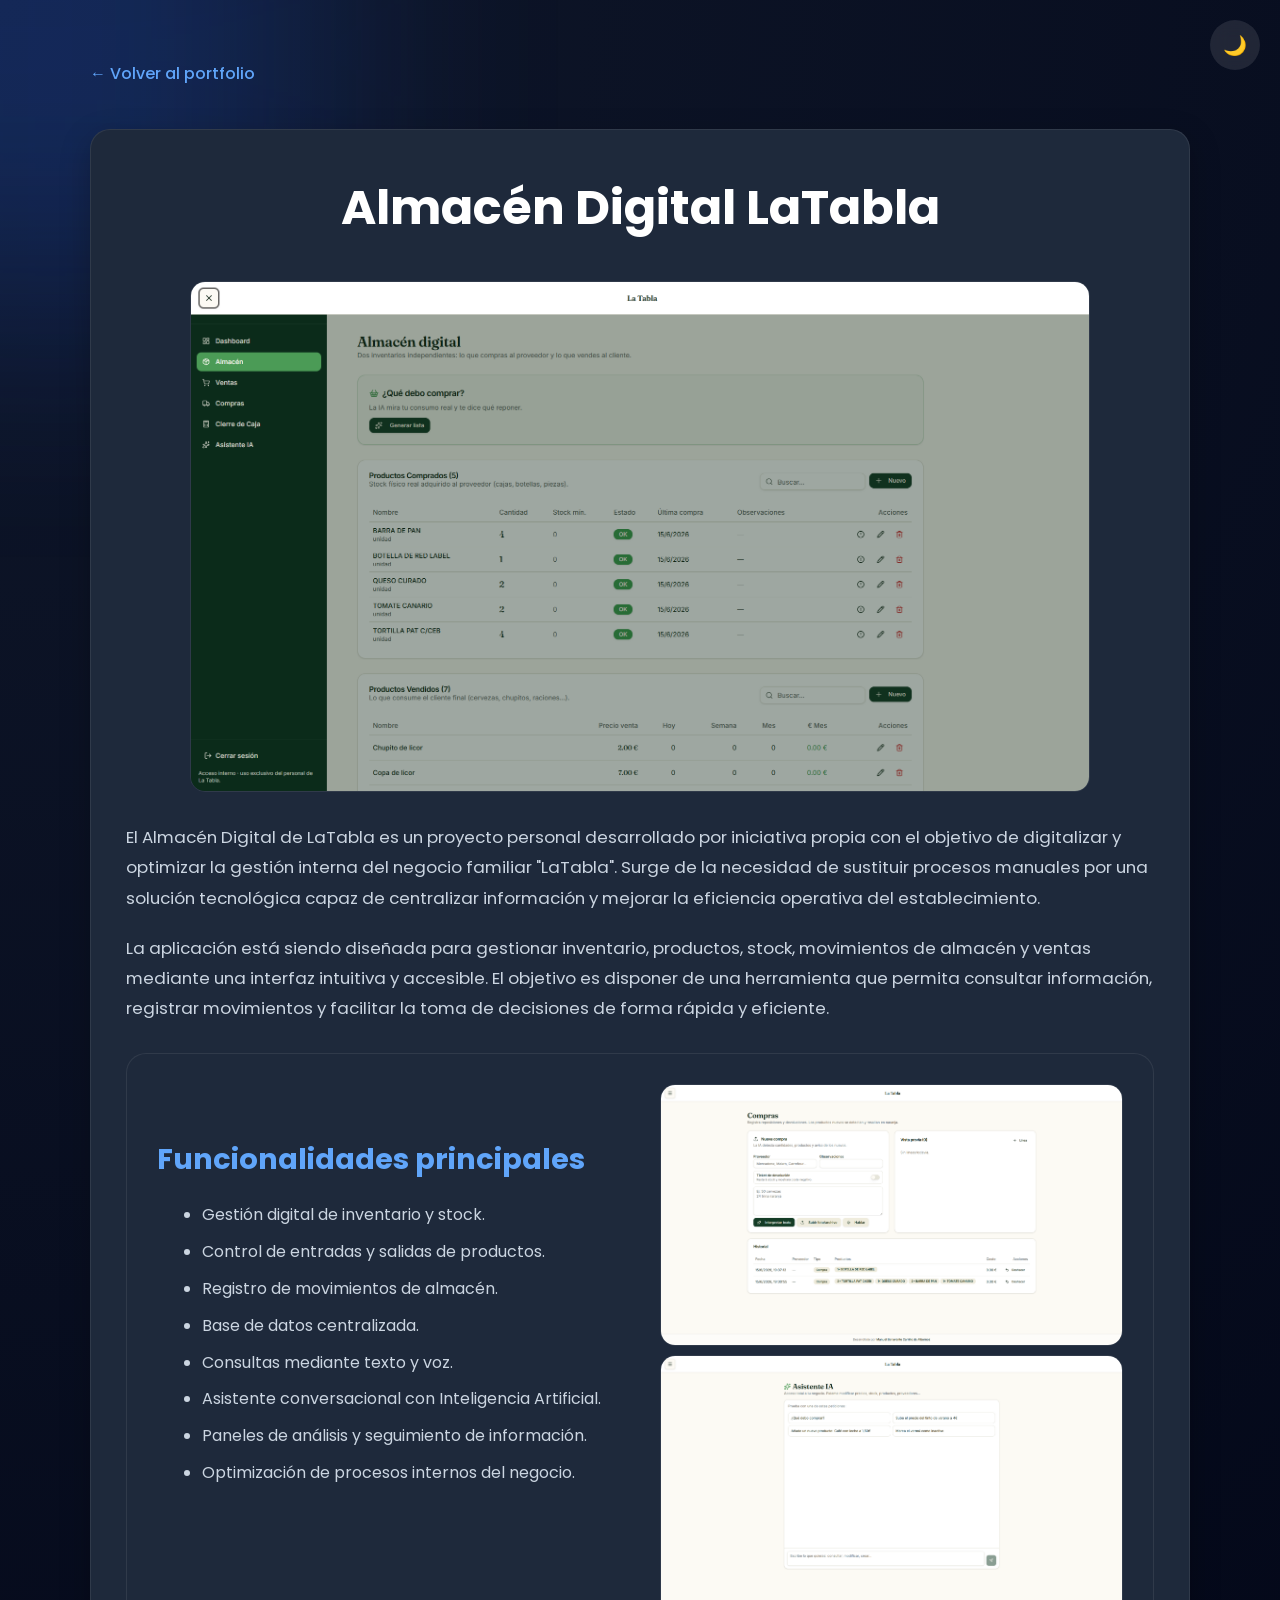
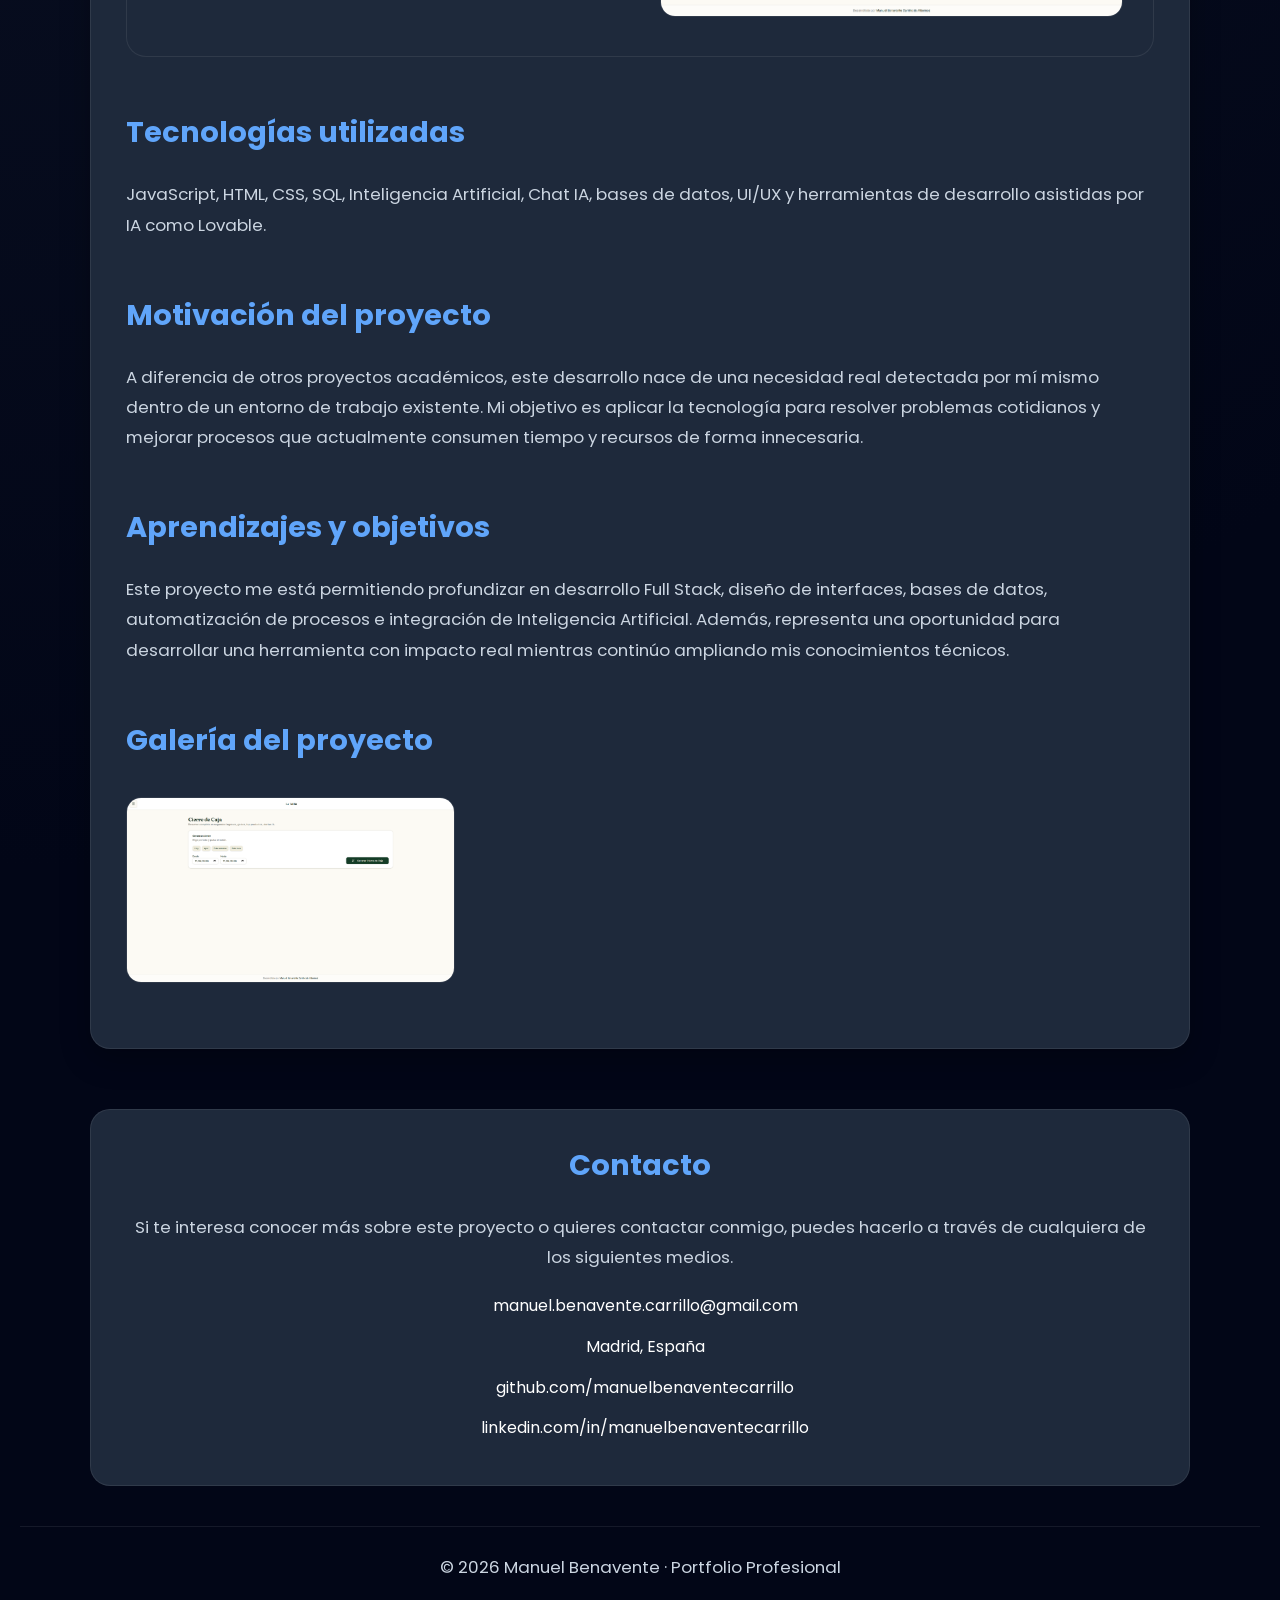
==== almacen-digital-latabla.html @ 51ba2174 "Actualización 17/06 Proyectos nuevo y sus paginas" ====
<!DOCTYPE html>
<html lang="en">

<head>
    <meta charset="UTF-8">
    <meta name="viewport" content="width=device-width, initial-scale=1.0">
    <title>Almacen Digital LaTabla</title>

    <link rel="stylesheet" href="proyecto.css">
    <link rel="preconnect" href="https://fonts.googleapis.com">
    <link href="https://fonts.googleapis.com/css2?family=Poppins:wght@300;400;500;600;700&display=swap"
        rel="stylesheet">
</head>

<body>
<button id="theme-toggle" aria-label="Cambiar tema">
    🌙
</button>
    <div class="container">

        <a href="index.html" class="back-button">← Volver al portfolio</a>

        <div class="card">

            <h1>Almacén Digital LaTabla</h1>
            <img src="assets/proyectos/almacendigital_tabla/proyecto_almacendigital_latabla.png" class="hero-project-image">

            <p>
                El Almacén Digital de LaTabla es un proyecto personal desarrollado por iniciativa propia con el objetivo
                de digitalizar y optimizar la gestión interna del negocio familiar "LaTabla". Surge de la necesidad de
                sustituir procesos manuales por una solución tecnológica capaz de centralizar información y mejorar la
                eficiencia operativa del establecimiento.
            </p>

            <p>
                La aplicación está siendo diseñada para gestionar inventario, productos, stock, movimientos de almacén y
                ventas mediante una interfaz intuitiva y accesible. El objetivo es disponer de una herramienta que
                permita consultar información, registrar movimientos y facilitar la toma de decisiones de forma rápida y
                eficiente.
            </p>

            <div class="feature-box">

                <div class="feature-text">

                    <h2>Funcionalidades principales</h2>

                    <ul>
                        <li>Gestión digital de inventario y stock.</li>
                        <li>Control de entradas y salidas de productos.</li>
                        <li>Registro de movimientos de almacén.</li>
                        <li>Base de datos centralizada.</li>
                        <li>Consultas mediante texto y voz.</li>
                        <li>Asistente conversacional con Inteligencia Artificial.</li>
                        <li>Paneles de análisis y seguimiento de información.</li>
                        <li>Optimización de procesos internos del negocio.</li>
                    </ul>

                </div>

                <div class="feature-image">

                    <img src="assets/proyectos/almacendigital_tabla/imagen2.png" alt="Funcionalidades del sistema">
                    <img src="assets/proyectos/almacendigital_tabla/imagen3.png" alt="Funcionalidades del sistema">

                </div>

            </div>

            <h2>Tecnologías utilizadas</h2>

            <p>
                JavaScript, HTML, CSS, SQL, Inteligencia Artificial, Chat IA, bases de datos, UI/UX y herramientas de
                desarrollo asistidas por IA como Lovable.
            </p>

            <h2>Motivación del proyecto</h2>

            <p>
                A diferencia de otros proyectos académicos, este desarrollo nace de una necesidad real detectada por mí
                mismo dentro de un entorno de trabajo existente. Mi objetivo es aplicar la tecnología para resolver
                problemas cotidianos y mejorar procesos que actualmente consumen tiempo y recursos de forma
                innecesaria.
            </p>

            <h2>Aprendizajes y objetivos</h2>

            <p>
                Este proyecto me está permitiendo profundizar en desarrollo Full Stack, diseño de interfaces, bases de
                datos, automatización de procesos e integración de Inteligencia Artificial. Además, representa una
                oportunidad para desarrollar una herramienta con impacto real mientras continúo ampliando mis
                conocimientos técnicos.
            </p>

            <h2>Galería del proyecto</h2>

            <div class="project-gallery">
                <!-- Añade imágenes y videos de la galería aquí -->
                <img src="assets/proyectos/almacendigital_tabla/imagen6.png" alt="Galería proyecto 1" class="gallery-item">
            </div>

        </div>

    </div>

    <section class="contact-box">

        <h2>Contacto</h2>

        <p>
            Si te interesa conocer más sobre este proyecto o quieres contactar conmigo,
            puedes hacerlo a través de cualquiera de los siguientes medios.
        </p>

        <div class="email-display">
            <i class="fa-solid fa-envelope"></i>
            <a href="mailto:manuel.benavente.carrillo@gmail.com">
                manuel.benavente.carrillo@gmail.com
            </a>
        </div>

        <div class="email-display">
            <i class="fa-solid fa-location-dot"></i>
            <span>Madrid, España</span>
        </div>

        <div class="email-display">
            <i class="fa-brands fa-github"></i>
            <a href="https://github.com/manuelbenaventecarrillo" target="_blank">
                github.com/manuelbenaventecarrillo
            </a>
        </div>

        <div class="email-display">
            <i class="fa-brands fa-linkedin"></i>
            <a href="https://linkedin.com/in/manuelbenaventecarrillo" target="_blank">
                linkedin.com/in/manuelbenaventecarrillo
            </a>
        </div>

    </section>

    <footer>
        <p>© 2026 Manuel Benavente · Portfolio Profesional</p>
    </footer>

    <!-- MODAL LIGHTBOX -->
    <div id="lightbox" class="lightbox">
        <button id="close-lightbox" class="close-btn">✕</button>
        <img id="lightbox-image" src="" alt="Imagen ampliada">
    </div>

<script>
const toggleBtn = document.getElementById('theme-toggle');
const lightbox = document.getElementById('lightbox');
const lightboxImage = document.getElementById('lightbox-image');
const closeBtn = document.getElementById('close-lightbox');

// Tema claro/oscuro
if(localStorage.getItem('theme') === 'light'){
    document.body.classList.add('light-mode');
    toggleBtn.textContent = '☀️';
}

toggleBtn.addEventListener('click', () => {
    document.body.classList.toggle('light-mode');

    if(document.body.classList.contains('light-mode')){
        localStorage.setItem('theme', 'light');
        toggleBtn.textContent = '☀️';
    } else {
        localStorage.setItem('theme', 'dark');
        toggleBtn.textContent = '🌙';
    }
});

// Lightbox para TODAS las imágenes
const allImages = document.querySelectorAll('img:not(#lightbox-image)');

allImages.forEach(img => {
    img.style.cursor = 'pointer';
    img.addEventListener('click', (e) => {
        lightboxImage.src = img.src;
        lightbox.classList.add('active');
        document.body.style.overflow = 'hidden';
    });
});

closeBtn.addEventListener('click', () => {
    lightbox.classList.remove('active');
    document.body.style.overflow = 'auto';
});

lightbox.addEventListener('click', (e) => {
    if(e.target === lightbox) {
        lightbox.classList.remove('active');
        document.body.style.overflow = 'auto';
    }
});

// Cerrar con tecla Escape
document.addEventListener('keydown', (e) => {
    if(e.key === 'Escape' && lightbox.classList.contains('active')) {
        lightbox.classList.remove('active');
        document.body.style.overflow = 'auto';
    }
});
</script>

</body>

</html>
---- proyecto.css ----
/* ========================= */
/* BOTON MODO OSCURO/CLARO */
/* ========================= */

#theme-toggle{
    position:fixed;
    top:20px;
    right:20px;
    width:50px;
    height:50px;
    border:none;
    border-radius:50%;
    cursor:pointer;
    font-size:1.2rem;
    background:rgba(255,255,255,.1);
    color:white;
    backdrop-filter:blur(10px);
    z-index:9999;
}

/* ========================= */
/* IMAGEN PRINCIPAL */
/* ========================= */

.hero-project-image{
    width:100%;
    max-width:900px;
    height:auto;
    display:block;
    margin:30px auto;
    border-radius:15px;
    border:1px solid rgba(255,255,255,.08);
}

/* ========================= */
/* GALERIA DEL PROYECTO */
/* ========================= */

.project-gallery{
    display:grid;
    grid-template-columns:repeat(3, 1fr);
    gap:20px;
    margin-top:30px;
    margin-bottom:30px;
}

.gallery-item{
    width:100%;
    height:100%;
    object-fit:cover;
    border-radius:15px;
    border:1px solid rgba(255,255,255,.08);
    transition:.3s;
    cursor:pointer;
}

.gallery-item:hover{
    transform:translateY(-5px);
    border-color:rgba(96,165,250,.5);
    box-shadow:0 10px 20px rgba(0,0,0,.3);
}

/* ========================= */
/* LIGHTBOX */
/* ========================= */

.lightbox{
    display:none;
    position:fixed;
    top:0;
    left:0;
    width:100%;
    height:100%;
    background:rgba(0,0,0,.95);
    z-index:10000;
    align-items:center;
    justify-content:center;
    backdrop-filter:blur(5px);
    animation:fadeIn .3s ease-in-out;
}

.lightbox.active{
    display:flex;
}

.lightbox img{
    max-width:90%;
    max-height:90vh;
    border-radius:15px;
    animation:zoomIn .3s ease-in-out;
}

.close-btn{
    position:absolute;
    top:30px;
    right:30px;
    width:50px;
    height:50px;
    border:none;
    background:rgba(255,255,255,.1);
    color:white;
    font-size:2rem;
    cursor:pointer;
    border-radius:50%;
    display:flex;
    align-items:center;
    justify-content:center;
    transition:.3s;
    backdrop-filter:blur(10px);
}

.close-btn:hover{
    background:rgba(255,255,255,.2);
    transform:rotate(90deg);
}

@keyframes fadeIn{
    from{
        opacity:0;
    }
    to{
        opacity:1;
    }
}

@keyframes zoomIn{
    from{
        transform:scale(0.8);
        opacity:0;
    }
    to{
        transform:scale(1);
        opacity:1;
    }
}

/* ========================= */
/* CONTACTO */
/* ========================= */

.contact-box{
    max-width:1100px;
    margin:60px auto 0;
    background:#1e293b;
    padding:30px;
    border-radius:20px;
    text-align:center;
    border:1px solid rgba(255,255,255,.08);
}

.contact-box h2{
    margin-top:0;
}

.email-display{
    display:flex;
    justify-content:center;
    align-items:center;
    gap:10px;
    margin:12px 0;
}

.email-display a{
    color:inherit;
    text-decoration:none;
}

.email-display a:hover{
    color:#60a5fa;
}

/* ========================= */
/* FOOTER */
/* ========================= */

footer{
    margin-top:40px;
    text-align:center;
    padding:25px;
    border-top:1px solid rgba(255,255,255,.08);
    color:#94a3b8;
}

/* ========================= */
/* MODO CLARO */
/* ========================= */

body.light-mode{
    background:#f8fafc;
    color:#0f172a;
}

body.light-mode::before{
    display:none;
}

body.light-mode .card,
body.light-mode .contact-box{
    background:white;
    color:#0f172a;
}

body.light-mode p,
body.light-mode li{
    color:#334155;
}

body.light-mode footer{
    color:#475569;
}

body.light-mode .email-display,
body.light-mode .email-display a{
    color:#0f172a;
}

body.light-mode #theme-toggle{
    color:#0f172a;
    background:rgba(0,0,0,.08);
}

body.light-mode .gallery-item{
    border-color:rgba(0,0,0,.15);
}

body.light-mode .gallery-item:hover{
    border-color:rgba(37,99,235,.3);
}

body.light-mode .lightbox{
    background:rgba(255,255,255,.95);
}

body.light-mode .close-btn{
    color:#0f172a;
    background:rgba(0,0,0,.08);
}

body.light-mode .close-btn:hover{
    background:rgba(0,0,0,.15);
}

/* ========================= */
/* RESPONSIVE */
/* ========================= */

@media(max-width:1024px){
    .project-gallery{
        grid-template-columns:repeat(2, 1fr);
    }
}

@media(max-width:768px){

    .feature-box{
        flex-direction:column;
        text-align:left;
    }

    .feature-image{
        width:100%;
    }

    h1,
    h2,
    p{
        text-align:center;
    }

    .project-gallery{
        grid-template-columns:1fr;
    }

    .close-btn{
        width:45px;
        height:45px;
        top:15px;
        right:15px;
        font-size:1.5rem;
    }

    .lightbox img{
        max-width:95%;
        max-height:80vh;
    }

}

*{
    margin:0;
    padding:0;
    box-sizing:border-box;
}

html{
    scroll-behavior:smooth;
}

body{
    font-family:'Poppins',sans-serif;
    background: radial-gradient(circle at top left, #0f172a, #020617 70%);
    color:white;
    line-height:1.8;
    min-height:100vh;
    padding:60px 20px;
    position:relative;
    overflow-x:hidden;
}

/* efecto de luz */
body::before{
    content:"";
    position:fixed;
    top:-200px;
    left:-200px;
    width:500px;
    height:500px;
    background:rgba(37,99,235,.25);
    filter:blur(120px);
    z-index:-1;
}

.container{
    max-width:1100px;
    margin:auto;
}


/* TITULO PRINCIPAL */

h1{
    font-size:3rem;
    text-align:center;
    margin-bottom:30px;
    font-weight:700;
}

/* SUBTITULOS */

h2{
    font-size:1.8rem;
    margin-top:50px;
    margin-bottom:20px;
    color:#60a5fa;
}

/* TEXTO */

p{
    color:#cbd5e1;
    margin-bottom:20px;
    font-size:1.05rem;
}

/* LISTAS */

ul{
    margin-left:25px;
    margin-bottom:25px;
}

li{
    color:#cbd5e1;
    margin-bottom:10px;
}

/* TARJETAS */

.card{
    background:#1e293b;
    border-radius:20px;
    padding:35px;
    border:1px solid rgba(255,255,255,.08);
    box-shadow:0 10px 30px rgba(0,0,0,.25);
}

.feature-box{
    display:flex;
    gap:40px;
    align-items:flex-start;

    background:#1e293b;
    padding:30px;
    border-radius:20px;

    border:1px solid rgba(255,255,255,.08);
    margin-top:30px;
}

/* IZQUIERDA */
.feature-text{
    flex:1;
}

.feature-text h2{
    margin-bottom:15px;
    color:#60a5fa;
}

.feature-text ul{
    padding-left:20px;
}

.feature-text li{
    margin-bottom:8px;
    color:#cbd5e1;
}

/* DERECHA */
.feature-image{
    flex:1;
}

.feature-image img{
    width:100%;
    border-radius:15px;
    object-fit:cover;
    border:1px solid rgba(255,255,255,.08);
    transition:.3s;
}

.feature-image img:hover{
    transform:scale(1.02);
}

/* BOTON VOLVER */

.back-button{
    display:inline-block;
    margin-bottom:40px;
    color:#60a5fa;
    text-decoration:none;
    font-weight:500;
}

.back-button:hover{
    color:#93c5fd;
}
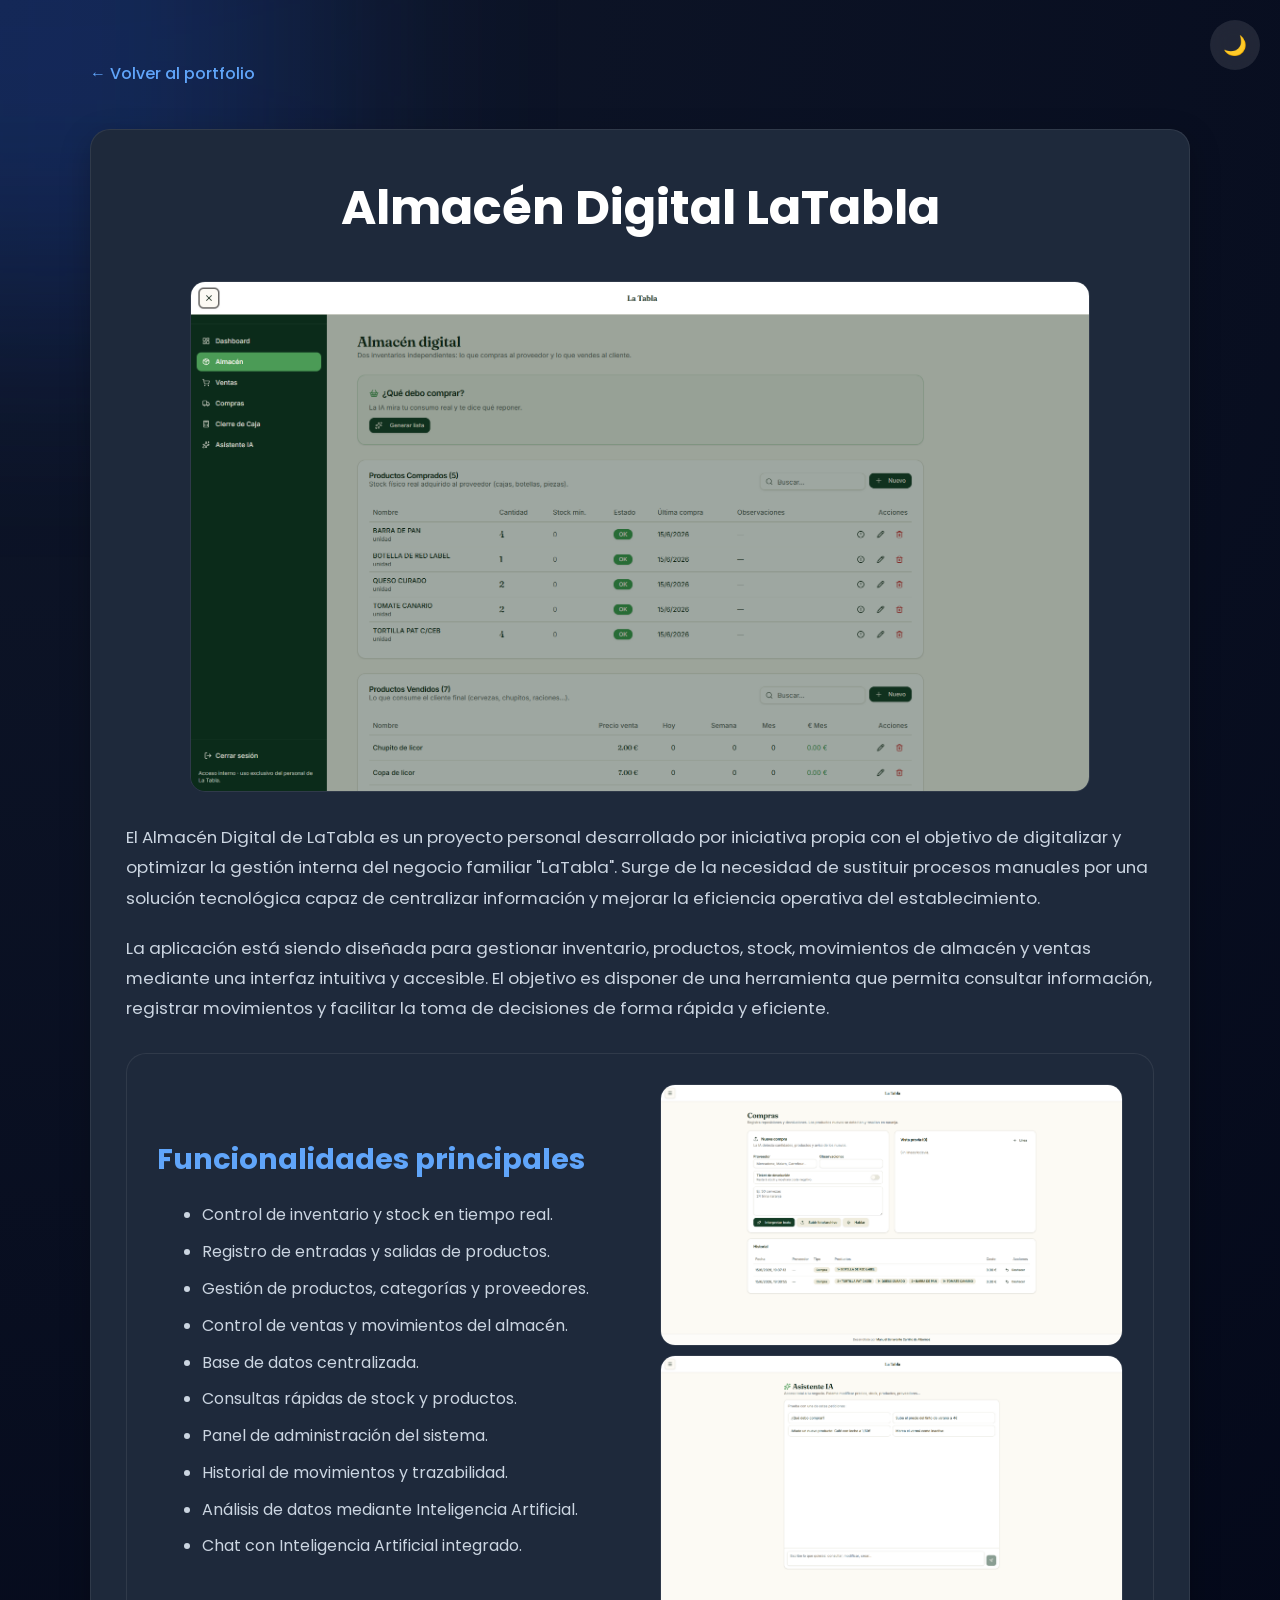
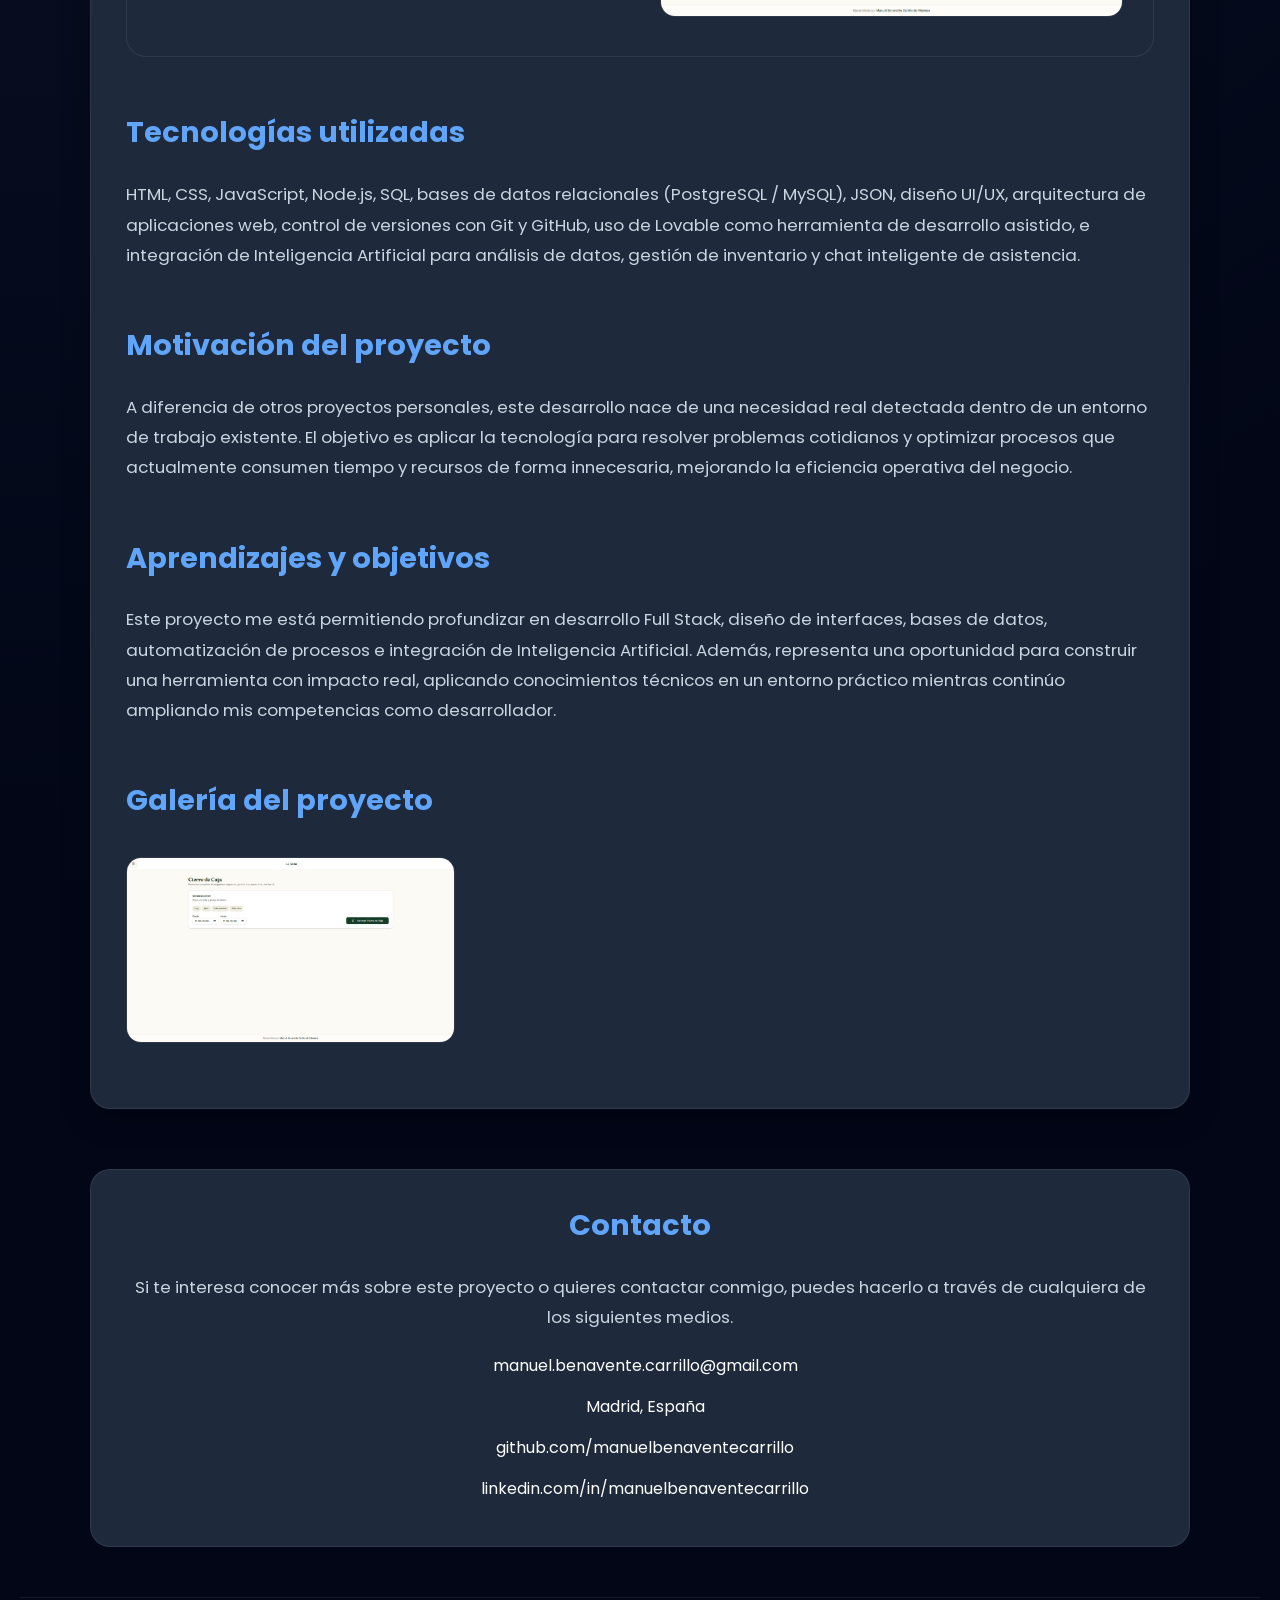
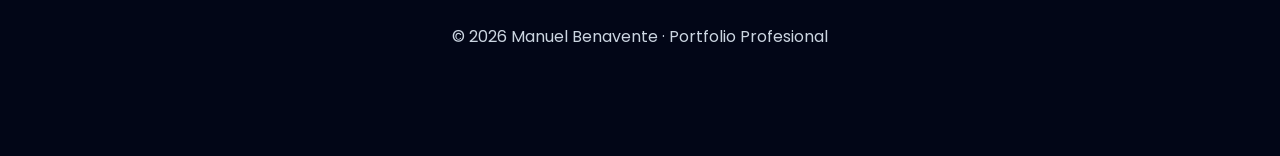
==== commit aa1a262c: "Actualización 18/05" ====
--- a/almacen-digital-latabla.html
+++ b/almacen-digital-latabla.html
@@ -13,9 +13,9 @@
 </head>
 
 <body>
-<button id="theme-toggle" aria-label="Cambiar tema">
-    🌙
-</button>
+    <button id="theme-toggle" aria-label="Cambiar tema">
+        🌙
+    </button>
     <div class="container">
 
         <a href="index.html" class="back-button">← Volver al portfolio</a>
@@ -23,7 +23,8 @@
         <div class="card">
 
             <h1>Almacén Digital LaTabla</h1>
-            <img src="assets/proyectos/almacendigital_tabla/proyecto_almacendigital_latabla.png" class="hero-project-image">
+            <img src="assets/proyectos/almacendigital_tabla/proyecto_almacendigital_latabla.png"
+                class="hero-project-image">
 
             <p>
                 El Almacén Digital de LaTabla es un proyecto personal desarrollado por iniciativa propia con el objetivo
@@ -46,14 +47,16 @@
                     <h2>Funcionalidades principales</h2>
 
                     <ul>
-                        <li>Gestión digital de inventario y stock.</li>
-                        <li>Control de entradas y salidas de productos.</li>
-                        <li>Registro de movimientos de almacén.</li>
+                        <li>Control de inventario y stock en tiempo real.</li>
+                        <li>Registro de entradas y salidas de productos.</li>
+                        <li>Gestión de productos, categorías y proveedores.</li>
+                        <li>Control de ventas y movimientos del almacén.</li>
                         <li>Base de datos centralizada.</li>
-                        <li>Consultas mediante texto y voz.</li>
-                        <li>Asistente conversacional con Inteligencia Artificial.</li>
-                        <li>Paneles de análisis y seguimiento de información.</li>
-                        <li>Optimización de procesos internos del negocio.</li>
+                        <li>Consultas rápidas de stock y productos.</li>
+                        <li>Panel de administración del sistema.</li>
+                        <li>Historial de movimientos y trazabilidad.</li>
+                        <li>Análisis de datos mediante Inteligencia Artificial.</li>
+                        <li>Chat con Inteligencia Artificial integrado.</li>
                     </ul>
 
                 </div>
@@ -70,17 +73,19 @@
             <h2>Tecnologías utilizadas</h2>
 
             <p>
-                JavaScript, HTML, CSS, SQL, Inteligencia Artificial, Chat IA, bases de datos, UI/UX y herramientas de
-                desarrollo asistidas por IA como Lovable.
+                HTML, CSS, JavaScript, Node.js, SQL, bases de datos relacionales (PostgreSQL / MySQL), JSON, diseño
+                UI/UX, arquitectura de aplicaciones web, control de versiones con Git y GitHub, uso de Lovable como
+                herramienta de desarrollo asistido, e integración de Inteligencia Artificial para análisis de datos,
+                gestión de inventario y chat inteligente de asistencia.
             </p>
 
             <h2>Motivación del proyecto</h2>
 
             <p>
-                A diferencia de otros proyectos académicos, este desarrollo nace de una necesidad real detectada por mí
-                mismo dentro de un entorno de trabajo existente. Mi objetivo es aplicar la tecnología para resolver
-                problemas cotidianos y mejorar procesos que actualmente consumen tiempo y recursos de forma
-                innecesaria.
+                A diferencia de otros proyectos personales, este desarrollo nace de una necesidad real detectada dentro
+                de un entorno de trabajo existente. El objetivo es aplicar la tecnología para resolver problemas
+                cotidianos y optimizar procesos que actualmente consumen tiempo y recursos de forma innecesaria,
+                mejorando la eficiencia operativa del negocio.
             </p>
 
             <h2>Aprendizajes y objetivos</h2>
@@ -88,15 +93,16 @@
             <p>
                 Este proyecto me está permitiendo profundizar en desarrollo Full Stack, diseño de interfaces, bases de
                 datos, automatización de procesos e integración de Inteligencia Artificial. Además, representa una
-                oportunidad para desarrollar una herramienta con impacto real mientras continúo ampliando mis
-                conocimientos técnicos.
+                oportunidad para construir una herramienta con impacto real, aplicando conocimientos técnicos en un
+                entorno práctico mientras continúo ampliando mis competencias como desarrollador.
             </p>
 
             <h2>Galería del proyecto</h2>
 
             <div class="project-gallery">
                 <!-- Añade imágenes y videos de la galería aquí -->
-                <img src="assets/proyectos/almacendigital_tabla/imagen6.png" alt="Galería proyecto 1" class="gallery-item">
+                <img src="assets/proyectos/almacendigital_tabla/imagen6.png" alt="Galería proyecto 1"
+                    class="gallery-item">
             </div>
 
         </div>
@@ -150,62 +156,62 @@
         <img id="lightbox-image" src="" alt="Imagen ampliada">
     </div>
 
-<script>
-const toggleBtn = document.getElementById('theme-toggle');
-const lightbox = document.getElementById('lightbox');
-const lightboxImage = document.getElementById('lightbox-image');
-const closeBtn = document.getElementById('close-lightbox');
-
-// Tema claro/oscuro
-if(localStorage.getItem('theme') === 'light'){
-    document.body.classList.add('light-mode');
-    toggleBtn.textContent = '☀️';
-}
-
-toggleBtn.addEventListener('click', () => {
-    document.body.classList.toggle('light-mode');
-
-    if(document.body.classList.contains('light-mode')){
-        localStorage.setItem('theme', 'light');
-        toggleBtn.textContent = '☀️';
-    } else {
-        localStorage.setItem('theme', 'dark');
-        toggleBtn.textContent = '🌙';
-    }
-});
-
-// Lightbox para TODAS las imágenes
-const allImages = document.querySelectorAll('img:not(#lightbox-image)');
-
-allImages.forEach(img => {
-    img.style.cursor = 'pointer';
-    img.addEventListener('click', (e) => {
-        lightboxImage.src = img.src;
-        lightbox.classList.add('active');
-        document.body.style.overflow = 'hidden';
-    });
-});
-
-closeBtn.addEventListener('click', () => {
-    lightbox.classList.remove('active');
-    document.body.style.overflow = 'auto';
-});
-
-lightbox.addEventListener('click', (e) => {
-    if(e.target === lightbox) {
-        lightbox.classList.remove('active');
-        document.body.style.overflow = 'auto';
-    }
-});
-
-// Cerrar con tecla Escape
-document.addEventListener('keydown', (e) => {
-    if(e.key === 'Escape' && lightbox.classList.contains('active')) {
-        lightbox.classList.remove('active');
-        document.body.style.overflow = 'auto';
-    }
-});
-</script>
+    <script>
+        const toggleBtn = document.getElementById('theme-toggle');
+        const lightbox = document.getElementById('lightbox');
+        const lightboxImage = document.getElementById('lightbox-image');
+        const closeBtn = document.getElementById('close-lightbox');
+
+        // Tema claro/oscuro
+        if (localStorage.getItem('theme') === 'light') {
+            document.body.classList.add('light-mode');
+            toggleBtn.textContent = '☀️';
+        }
+
+        toggleBtn.addEventListener('click', () => {
+            document.body.classList.toggle('light-mode');
+
+            if (document.body.classList.contains('light-mode')) {
+                localStorage.setItem('theme', 'light');
+                toggleBtn.textContent = '☀️';
+            } else {
+                localStorage.setItem('theme', 'dark');
+                toggleBtn.textContent = '🌙';
+            }
+        });
+
+        // Lightbox para TODAS las imágenes
+        const allImages = document.querySelectorAll('img:not(#lightbox-image)');
+
+        allImages.forEach(img => {
+            img.style.cursor = 'pointer';
+            img.addEventListener('click', (e) => {
+                lightboxImage.src = img.src;
+                lightbox.classList.add('active');
+                document.body.style.overflow = 'hidden';
+            });
+        });
+
+        closeBtn.addEventListener('click', () => {
+            lightbox.classList.remove('active');
+            document.body.style.overflow = 'auto';
+        });
+
+        lightbox.addEventListener('click', (e) => {
+            if (e.target === lightbox) {
+                lightbox.classList.remove('active');
+                document.body.style.overflow = 'auto';
+            }
+        });
+
+        // Cerrar con tecla Escape
+        document.addEventListener('keydown', (e) => {
+            if (e.key === 'Escape' && lightbox.classList.contains('active')) {
+                lightbox.classList.remove('active');
+                document.body.style.overflow = 'auto';
+            }
+        });
+    </script>
 
 </body>
 
--- a/proyecto.css
+++ b/proyecto.css
@@ -1,7 +1,3 @@
-/* ========================= */
-/* BOTON MODO OSCURO/CLARO */
-/* ========================= */
-
 #theme-toggle{
     position:fixed;
     top:20px;
@@ -17,11 +13,6 @@
     backdrop-filter:blur(10px);
     z-index:9999;
 }
-
-/* ========================= */
-/* IMAGEN PRINCIPAL */
-/* ========================= */
-
 .hero-project-image{
     width:100%;
     max-width:900px;
@@ -31,11 +22,6 @@
     border-radius:15px;
     border:1px solid rgba(255,255,255,.08);
 }
-
-/* ========================= */
-/* GALERIA DEL PROYECTO */
-/* ========================= */
-
 .project-gallery{
     display:grid;
     grid-template-columns:repeat(3, 1fr);
@@ -59,11 +45,6 @@
     border-color:rgba(96,165,250,.5);
     box-shadow:0 10px 20px rgba(0,0,0,.3);
 }
-
-/* ========================= */
-/* LIGHTBOX */
-/* ========================= */
-
 .lightbox{
     display:none;
     position:fixed;
@@ -133,11 +114,6 @@
         opacity:1;
     }
 }
-
-/* ========================= */
-/* CONTACTO */
-/* ========================= */
-
 .contact-box{
     max-width:1100px;
     margin:60px auto 0;
@@ -169,21 +145,18 @@
     color:#60a5fa;
 }
 
-/* ========================= */
-/* FOOTER */
-/* ========================= */
-
-footer{
-    margin-top:40px;
-    text-align:center;
-    padding:25px;
-    border-top:1px solid rgba(255,255,255,.08);
-    color:#94a3b8;
-}
-
-/* ========================= */
-/* MODO CLARO */
-/* ========================= */
+footer {
+    text-align: center;
+    padding: 25px 15px;
+    color: #aaa;
+    font-size: 14px;
+    border-top: 1px solid rgba(255, 255, 255, 0.08);
+    margin-top: 50px;
+}
+
+footer p{
+    font-size:1rem;
+}
 
 body.light-mode{
     background:#f8fafc;
@@ -195,9 +168,12 @@
 }
 
 body.light-mode .card,
-body.light-mode .contact-box{
+body.light-mode .contact-box,
+body.light-mode .feature-box{
     background:white;
     color:#0f172a;
+    border: 1px solid rgba(0,0,0,0.08);
+    box-shadow: 0 5px 20px rgba(0,0,0,.08);
 }
 
 body.light-mode p,
@@ -207,6 +183,7 @@
 
 body.light-mode footer{
     color:#475569;
+    border-top: 1px solid rgba(0,0,0,0.08);
 }
 
 body.light-mode .email-display,
@@ -240,9 +217,18 @@
     background:rgba(0,0,0,.15);
 }
 
-/* ========================= */
-/* RESPONSIVE */
-/* ========================= */
+body.light-mode .feature-box{
+    border: 1px solid rgba(0,0,0,0.08);
+}
+
+/* Ensure H2 titles are readable in light mode */
+body.light-mode h2{
+    color:#0f172a;
+}
+
+body.light-mode .feature-text h2{
+    color:#0f172a;
+}
 
 @media(max-width:1024px){
     .project-gallery{
